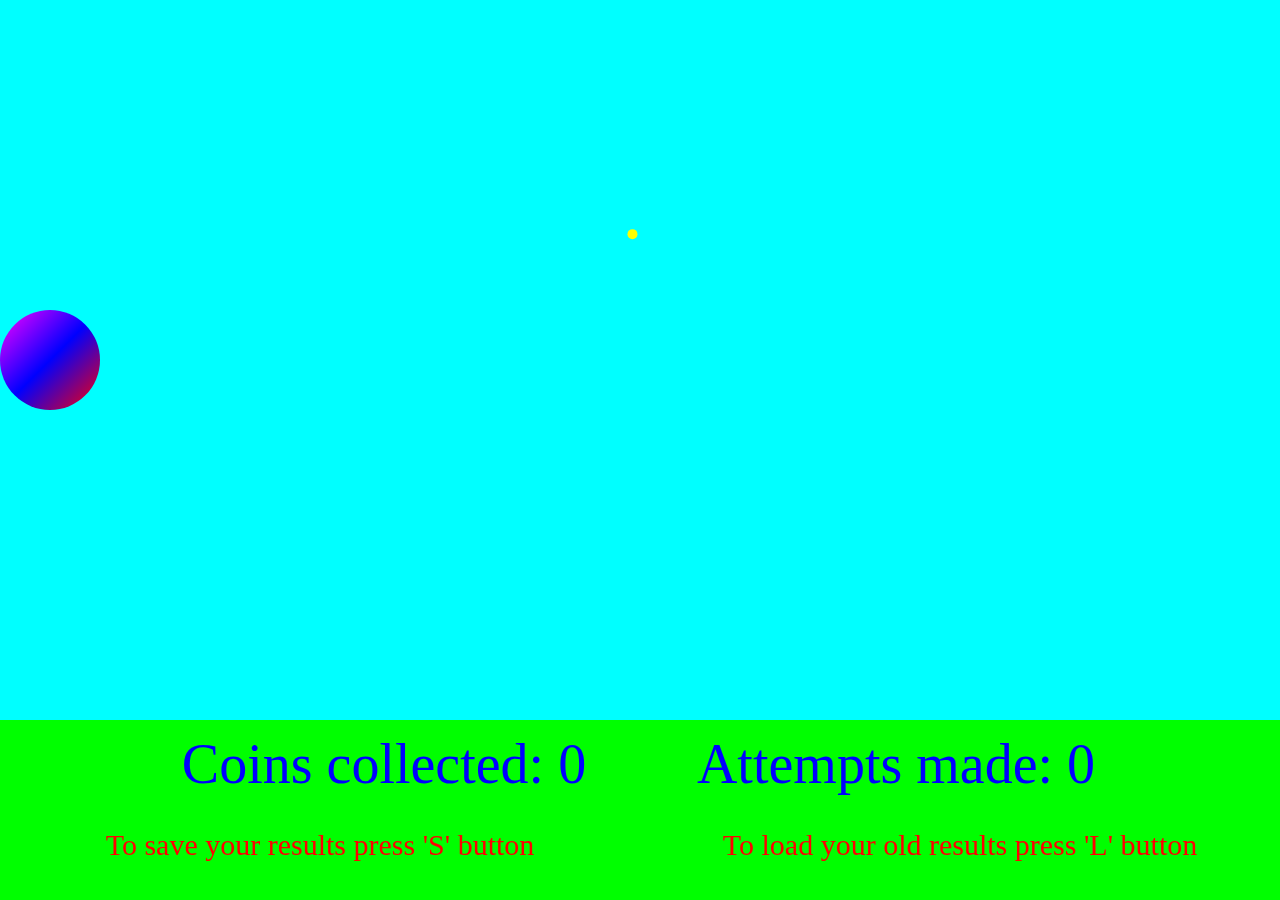
==== index.html @ d5ce2582 "First commit" ====
<!DOCTYPE html>
<html>
<head>
	<meta charset="utf-8">
	<meta name="viewport" content="width=device-width, initial-scale=1">
	<title>Coin Collect</title>
	<link rel="stylesheet" href="style.css">
	<link rel="shortcut icon" href="img/NT.png">
</head>
<body>
	<div id="coins"></div>
	<div id="attempts"></div>
	<canvas id = "canvas" style = "display: block;"> So old... </canvas>
  	<script type="text/javascript" src = "script.js"></script>
</body>
</html>
---- style.css ----
body {
	margin: 0px;
}

div#coins {
	position: absolute;
	top: 85%;
	left: 20%;
	right: 60%;
	background-color: rgba(255, 255, 0, 0.75);
	text-align: center;
}
div#attempts {
	position: absolute;
	top: 85%;
	left: 60%;
	right: 20%;
	background-color: rgba(255, 255, 0, 0.75);
	text-align: center;
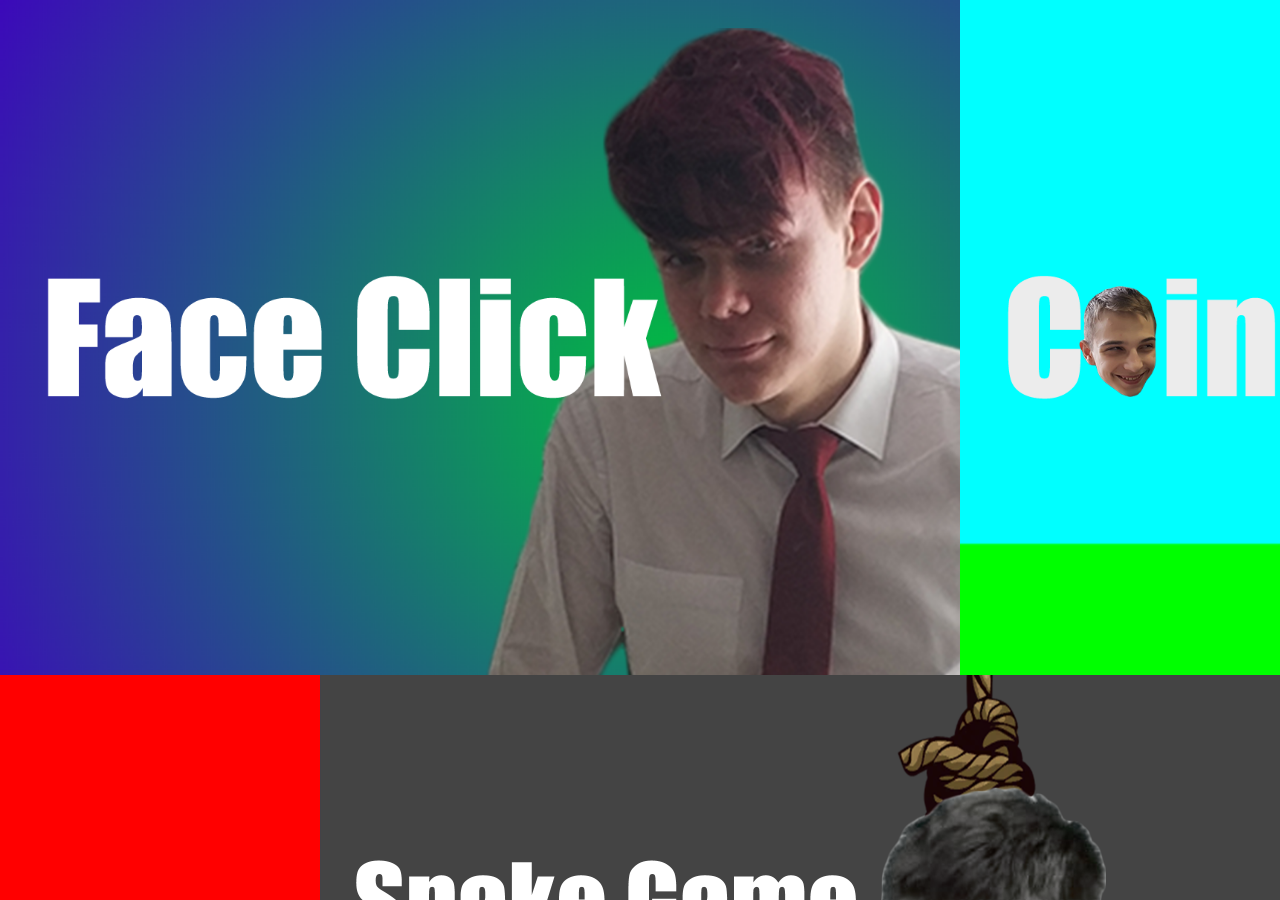
==== commit 3927f688: "snd commit" ====
--- a/index.html
+++ b/index.html
@@ -1,16 +1,21 @@
 <!DOCTYPE html>
-<html>
-<head>
-	<meta charset="utf-8">
-	<meta name="viewport" content="width=device-width, initial-scale=1">
-	<title>Coin Collect</title>
-	<link rel="stylesheet" href="style.css">
-	<link rel="shortcut icon" href="img/NT.png">
-</head>
-<body>
-	<div id="coins"></div>
-	<div id="attempts"></div>
-	<canvas id = "canvas" style = "display: block;"> So old... </canvas>
-  	<script type="text/javascript" src = "script.js"></script>
-</body>
+<html lang="en" dir="ltr">
+	<head>
+		<meta charset="utf-8">
+		<title>Playroom</title>
+		<link rel="shortcut icon" href="img/egor.png">
+		<link rel="stylesheet" href="style.css">
+	</head>
+	<body>
+		<!--<canvas id="canvas"></canvas>-->
+		<div class="all" onmouseout="mouseout()">
+			<div class="game" id="coincollect" onclick="coincollectgame()" onmouseover="coincollectover()"></div>
+			<div class="game" id="faceclick" onclick="faceclickgame()" onmouseover="faceclickover()"></div>
+			<div class="game" id="snakegame" onclick="snakegamegame()" onmouseover="snakegameover()"></div>
+			<div class="game" id="pendulum" onclick="pendulumgame()" onmouseover="pendulumover()"></div>
+		</div>
+
+
+		<script type="text/javascript" src="script.js"></script>
+	</body>
 </html>
--- a/style.css
+++ b/style.css
@@ -1,19 +1,53 @@
-body {
-	margin: 0px;
+* {
+	margin: 0;
+	padding: 0;
+	background-image: url(img/playroombg.png);
 }
 
-div#coins {
-	position: absolute;
-	top: 85%;
-	left: 20%;
-	right: 60%;
-	background-color: rgba(255, 255, 0, 0.75);
+.game {
+	position: fixed;
+	height: 50vh;
+	width: 50vw;
 	text-align: center;
+	cursor: pointer;
+	transition: 500ms linear;
 }
-div#attempts {
-	position: absolute;
-	top: 85%;
-	left: 60%;
-	right: 20%;
-	background-color: rgba(255, 255, 0, 0.75);
-	text-align: center;
+
+#coincollect {
+	float: left;
+	right: 0;
+	top: 0;
+	background-image: url(img/coincollectbg.png);
+	background-size: cover;
+}
+
+#faceclick {
+	float: right;
+	left: 0;
+	top: 0;
+	background-image: url(img/faceclickbg.png);
+	background-size: cover;
+}
+
+#snakegame {
+	float: left;
+	right: 0;
+	bottom: 0;
+	background-image: url(img/snakegamebg.png);
+	background-size: cover;
+	background-color: rgba(0,255,0,1);
+}
+
+#pendulum {
+	float: right;
+	left: 0;
+	bottom: 0;
+	background-image: url(img/pendulumbg.png);
+	background-color: rgba(255,0,0,1);
+	background-size: cover;
+}
+
+.all:not(:hover) .game{
+	height: 50vh;
+	width: 50vw;
+}
